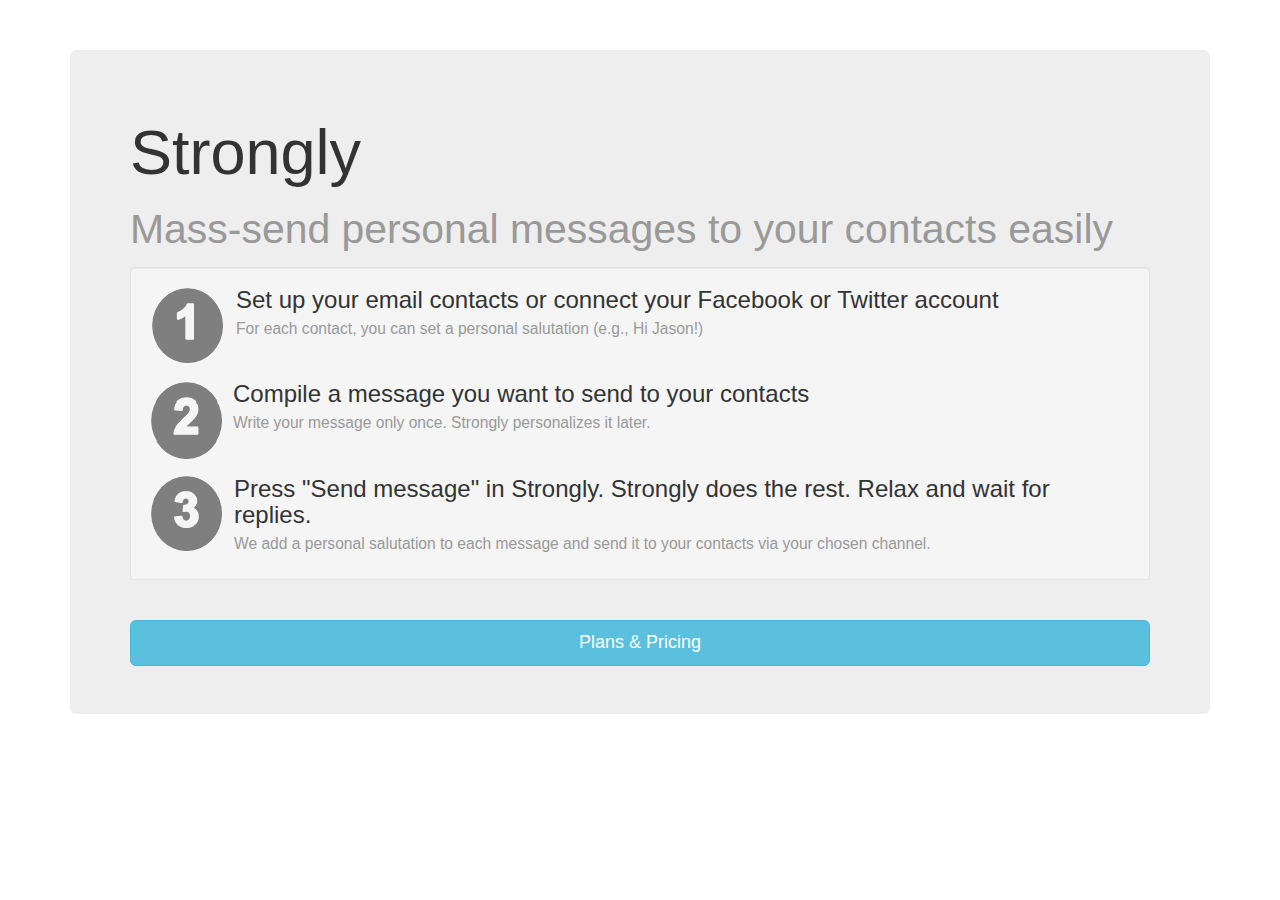
==== index.html @ 318251d7 "Initial commit" ====
<!DOCTYPE html>
<html>
	<head>
	  <title>Strongly | Send personal messages to multiple contacts easily</title>
	  <link data-turbolinks-track="true" href="bootstrap.css" media="all" rel="stylesheet">
	  <link data-turbolinks-track="true" href="application.css" media="all" rel="stylesheet">
	  <script src="bootstrap.min.js"></script>
	  <script src="bootstrap-theme.js"></script>	
	</head>
	<body>		
		<div class="container">
			<div class="jumbotron">
				<h1>Strongly<br/>
					<small>Mass-send personal messages to your contacts easily</small>
				</h1>

				<div class="well">

					<div class="media">
					  <a class="pull-left" href="#">
					    <img class="media-object" src="1grey.png" alt="...">
					  </a>
					  <div class="media-body">
					    <h3 class="media-heading">Set up your email contacts or connect your Facebook or Twitter account
								<br/>
								<small>For each contact, you can set a personal salutation (e.g., Hi Jason!)</small>
					    </h3>					   
					  </div>
					</div>			

					<div class="media">
					  <a class="pull-left" href="#">
					    <img class="media-object" src="2grey.png" alt="...">
					  </a>
					  <div class="media-body">
					    <h3 class="media-heading">Compile a message you want to send to your contacts
								<br/>
								<small>Write your message only once. Strongly personalizes it later.</small>
					    </h3>					   
					  </div>
					</div>		

					<div class="media">
					  <a class="pull-left" href="#">
					    <img class="media-object" src="3grey.png" alt="...">
					  </a>
					  <div class="media-body">
					    <h3 class="media-heading">Press "Send message" in Strongly. Strongly does the rest. Relax and wait for replies. 
								<br/>
								<small>We add a personal salutation to each message and send it to your contacts via your chosen channel.</small>
					    </h3>					   
					  </div>
					</div>							

				<!--
					<h3>
						1. Set up your email contacts or connect your Facebook or Twitter account
						<br/>
						<small>For each contact, you can set a personal salutation</small>
					</h3>

					<h3>
						2. Compile a message you want to send to your contacts
						<br/>
						<small>Write your message only once. Strongly personalizes it later. </small>
					</h3>

					<h3>
						3. Press "Send message" in Strongly. Strongly does the rest. Relax and wait for replies. 
						<br/>
						<small>We add a personal salutation to each message and send it to your contacts via your chosen channel. </small>
					</h3>
				-->
				</div>
				
				<br/>
        <a href="pricing.html" class="btn btn-info btn-lg btn-block">Plans & Pricing</a>
      </div>
		</div>
	</body>
</html>
---- application.css ----
body {
  padding-top: 50px;

  /*background-image: url("background2.jpg");*/
  background-image: url("https://farm7.staticflickr.com/6138/5958856597_113675f50b_b.jpg");
  background-repeat: no-repeat;
  background-size: 100%;
  background-attachment: fixed;
}
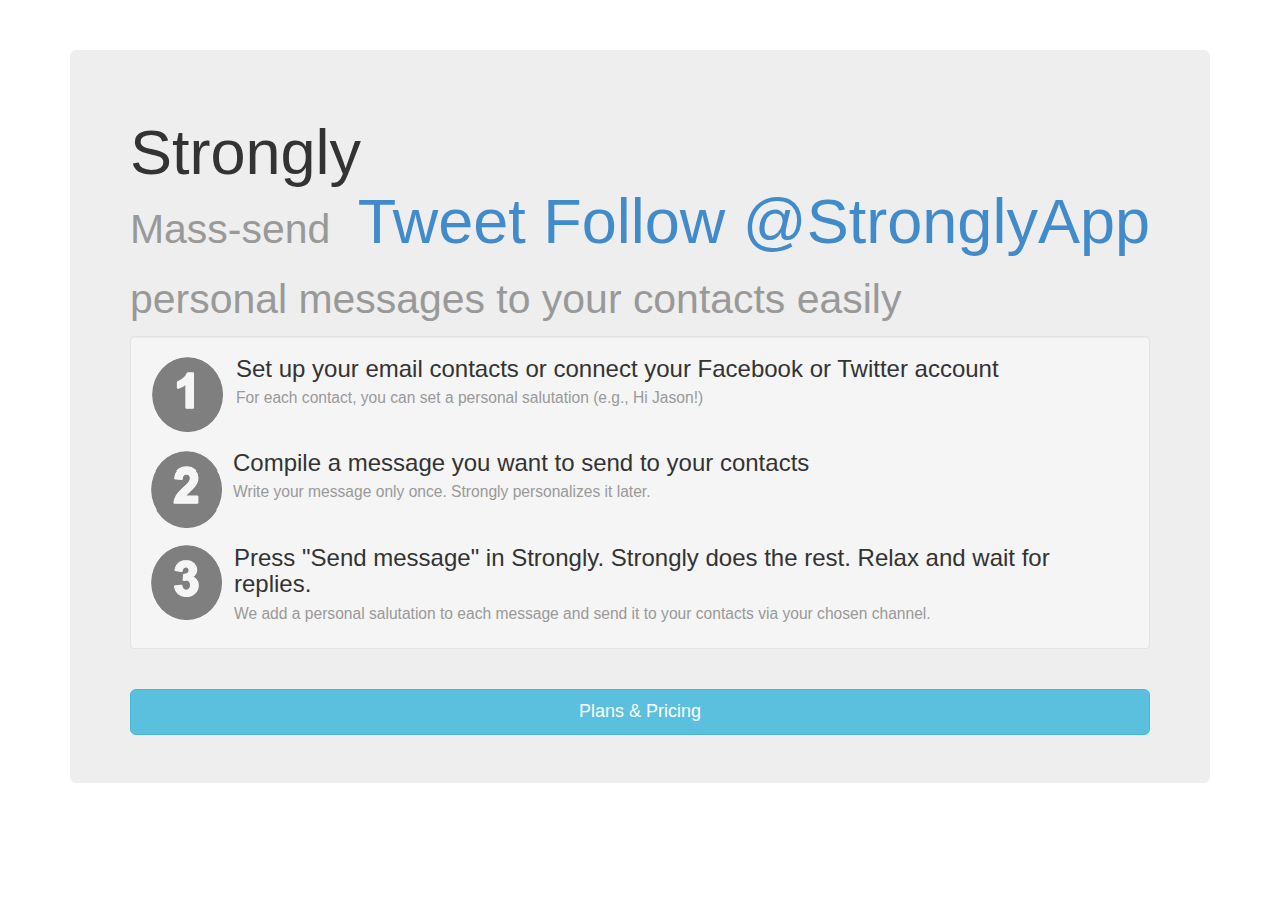
==== commit 97d6a6c4: "Added Twitter buttons. Added CNAME file for Github pages" ====
--- a/index.html
+++ b/index.html
@@ -10,7 +10,17 @@
 	<body>		
 		<div class="container">
 			<div class="jumbotron">
-				<h1>Strongly<br/>
+				<h1>Strongly
+
+					<div class="pull-right">
+	        <a href="https://twitter.com/share" class="twitter-share-button" data-via="StronglyApp" data-size="large" data-hashtags="stronglyapp">Tweet</a>
+					<script>!function(d,s,id){var js,fjs=d.getElementsByTagName(s)[0],p=/^http:/.test(d.location)?'http':'https';if(!d.getElementById(id)){js=d.createElement(s);js.id=id;js.src=p+'://platform.twitter.com/widgets.js';fjs.parentNode.insertBefore(js,fjs);}}(document, 'script', 'twitter-wjs');</script>
+
+					<a href="https://twitter.com/StronglyApp" class="twitter-follow-button" data-show-count="false" data-size="large">Follow @StronglyApp</a>
+					<script>!function(d,s,id){var js,fjs=d.getElementsByTagName(s)[0],p=/^http:/.test(d.location)?'http':'https';if(!d.getElementById(id)){js=d.createElement(s);js.id=id;js.src=p+'://platform.twitter.com/widgets.js';fjs.parentNode.insertBefore(js,fjs);}}(document, 'script', 'twitter-wjs');</script>
+					</div>
+
+					<br/>
 					<small>Mass-send personal messages to your contacts easily</small>
 				</h1>
 
@@ -75,6 +85,7 @@
 				
 				<br/>
         <a href="pricing.html" class="btn btn-info btn-lg btn-block">Plans & Pricing</a>
+      
       </div>
 		</div>
 	</body>
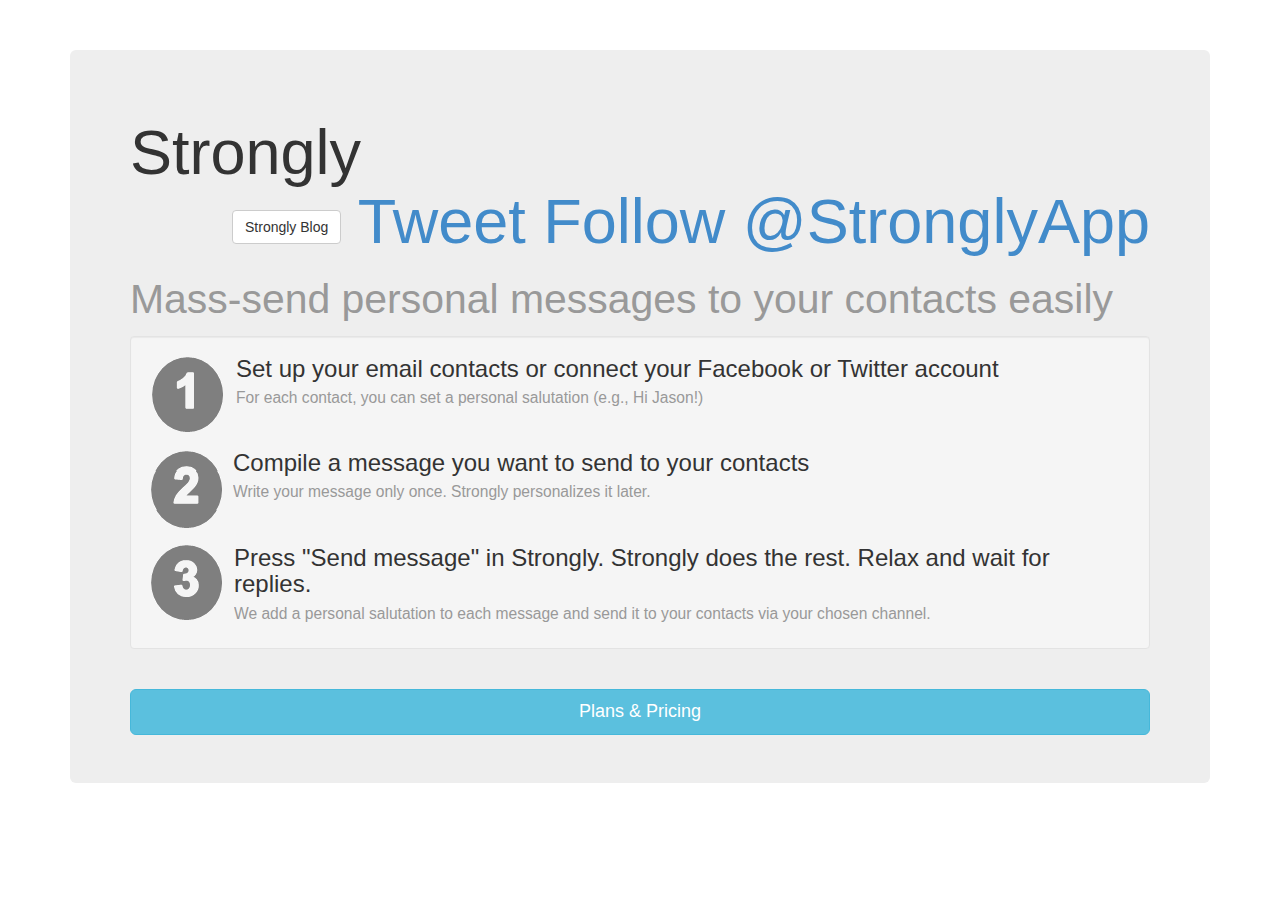
==== commit 75499d77: "Added link to Strongly blog on Tumblr" ====
--- a/index.html
+++ b/index.html
@@ -6,6 +6,18 @@
 	  <link data-turbolinks-track="true" href="application.css" media="all" rel="stylesheet">
 	  <script src="bootstrap.min.js"></script>
 	  <script src="bootstrap-theme.js"></script>	
+
+	  <!-- Google Analytics Tracking ID -->
+		<script>
+		  (function(i,s,o,g,r,a,m){i['GoogleAnalyticsObject']=r;i[r]=i[r]||function(){
+		  (i[r].q=i[r].q||[]).push(arguments)},i[r].l=1*new Date();a=s.createElement(o),
+		  m=s.getElementsByTagName(o)[0];a.async=1;a.src=g;m.parentNode.insertBefore(a,m)
+		  })(window,document,'script','//www.google-analytics.com/analytics.js','ga');
+
+		  ga('create', 'UA-50125353-1', 'stronglyapp.com');
+		  ga('send', 'pageview');
+
+		</script>	  
 	</head>
 	<body>		
 		<div class="container">
@@ -13,12 +25,15 @@
 				<h1>Strongly
 
 					<div class="pull-right">
+					<a href="http://stronglyapp.tumblr.com/" class="btn btn-default">Strongly Blog</a>
+
 	        <a href="https://twitter.com/share" class="twitter-share-button" data-via="StronglyApp" data-size="large" data-hashtags="stronglyapp">Tweet</a>
 					<script>!function(d,s,id){var js,fjs=d.getElementsByTagName(s)[0],p=/^http:/.test(d.location)?'http':'https';if(!d.getElementById(id)){js=d.createElement(s);js.id=id;js.src=p+'://platform.twitter.com/widgets.js';fjs.parentNode.insertBefore(js,fjs);}}(document, 'script', 'twitter-wjs');</script>
 
 					<a href="https://twitter.com/StronglyApp" class="twitter-follow-button" data-show-count="false" data-size="large">Follow @StronglyApp</a>
 					<script>!function(d,s,id){var js,fjs=d.getElementsByTagName(s)[0],p=/^http:/.test(d.location)?'http':'https';if(!d.getElementById(id)){js=d.createElement(s);js.id=id;js.src=p+'://platform.twitter.com/widgets.js';fjs.parentNode.insertBefore(js,fjs);}}(document, 'script', 'twitter-wjs');</script>
 					</div>
+
 
 					<br/>
 					<small>Mass-send personal messages to your contacts easily</small>
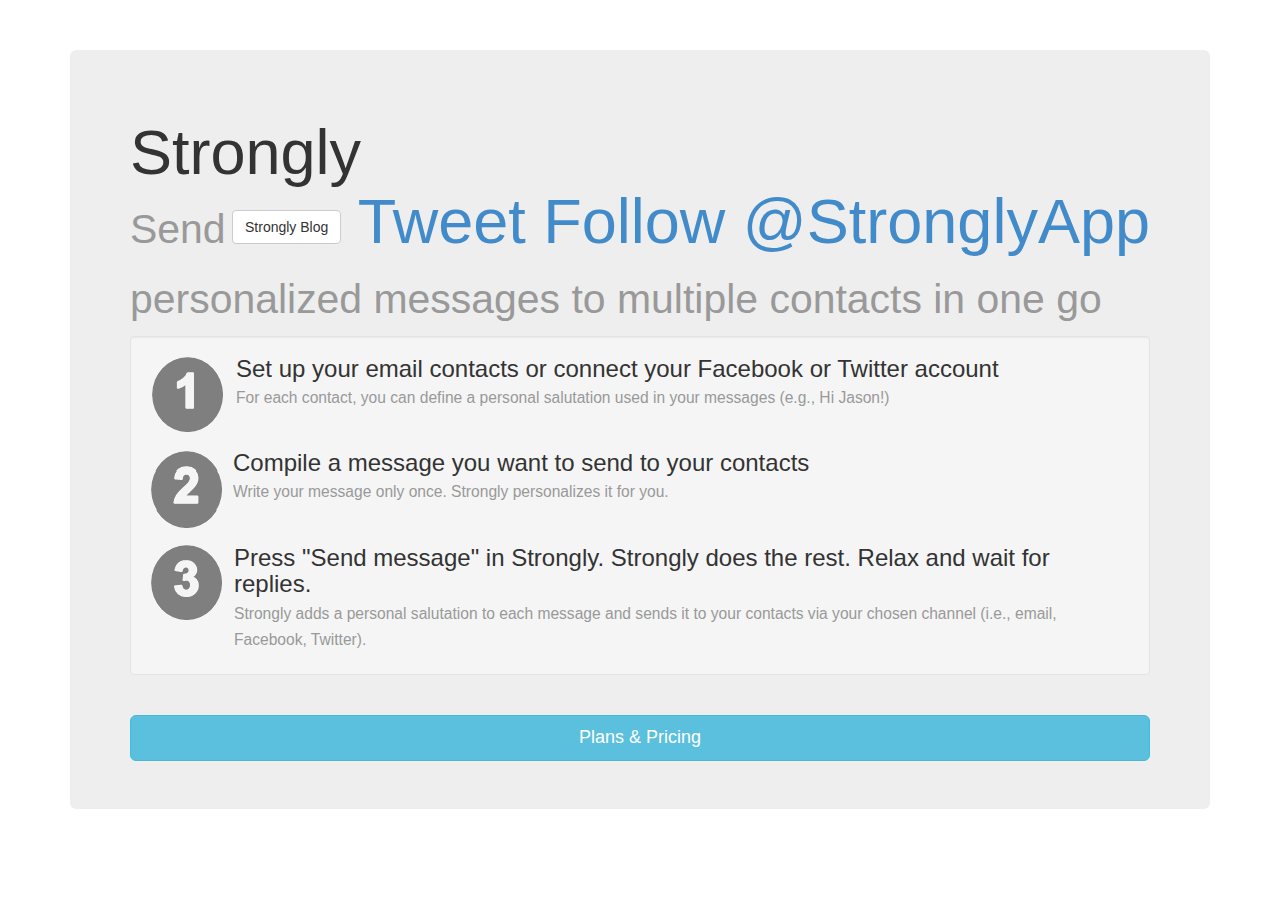
==== commit 65870fb5: "Updated descriptive title for Strongly" ====
--- a/index.html
+++ b/index.html
@@ -36,7 +36,7 @@
 
 
 					<br/>
-					<small>Mass-send personal messages to your contacts easily</small>
+					<small>Send personalized messages to multiple contacts in one go</small>
 				</h1>
 
 				<div class="well">
@@ -48,7 +48,7 @@
 					  <div class="media-body">
 					    <h3 class="media-heading">Set up your email contacts or connect your Facebook or Twitter account
 								<br/>
-								<small>For each contact, you can set a personal salutation (e.g., Hi Jason!)</small>
+								<small>For each contact, you can define a personal salutation used in your messages (e.g., Hi Jason!)</small>
 					    </h3>					   
 					  </div>
 					</div>			
@@ -60,7 +60,7 @@
 					  <div class="media-body">
 					    <h3 class="media-heading">Compile a message you want to send to your contacts
 								<br/>
-								<small>Write your message only once. Strongly personalizes it later.</small>
+								<small>Write your message only once. Strongly personalizes it for you.</small>
 					    </h3>					   
 					  </div>
 					</div>		
@@ -72,7 +72,7 @@
 					  <div class="media-body">
 					    <h3 class="media-heading">Press "Send message" in Strongly. Strongly does the rest. Relax and wait for replies. 
 								<br/>
-								<small>We add a personal salutation to each message and send it to your contacts via your chosen channel.</small>
+								<small>Strongly adds a personal salutation to each message and sends it to your contacts via your chosen channel (i.e., email, Facebook, Twitter).</small>
 					    </h3>					   
 					  </div>
 					</div>							
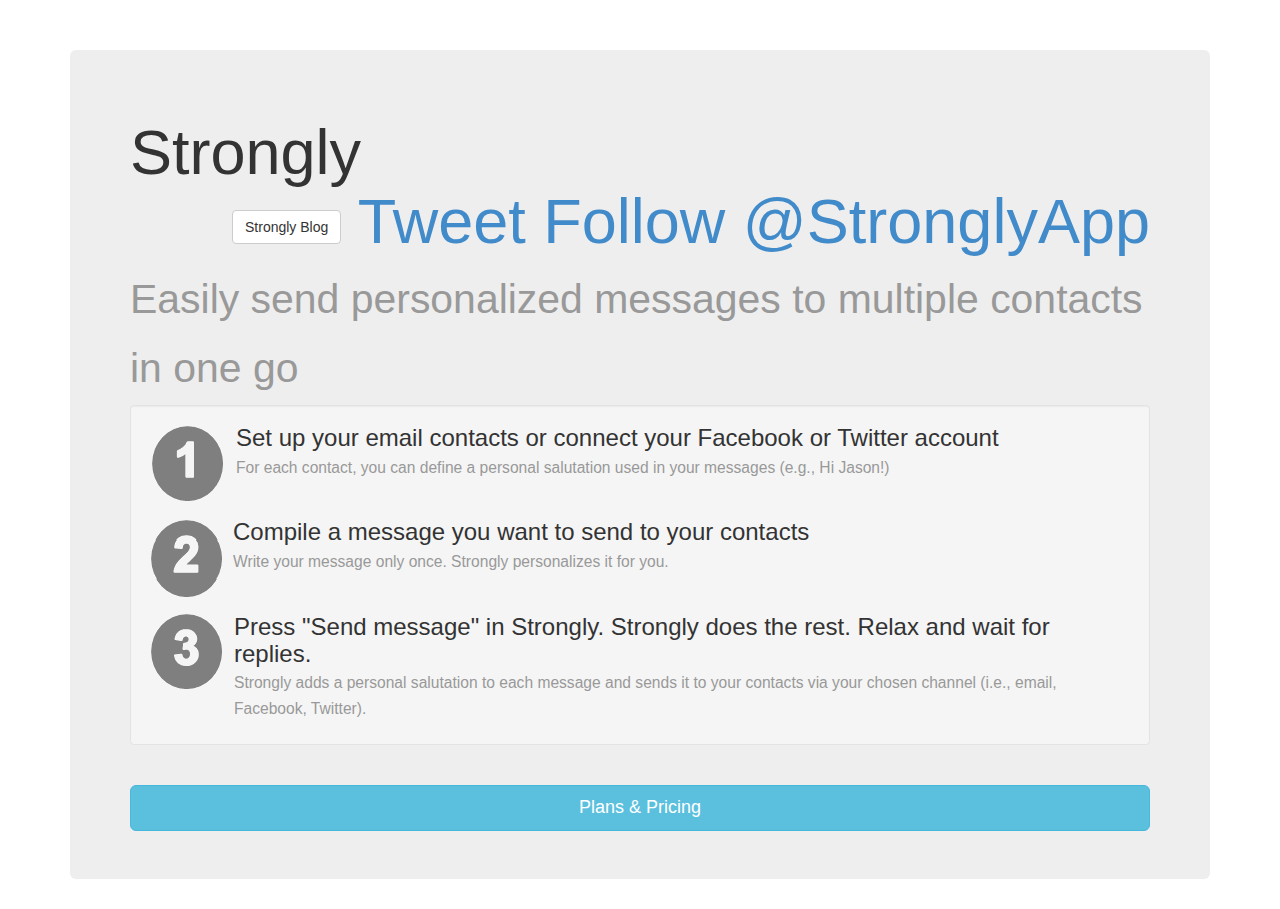
==== commit 9667b9de: "Update content in HTML title tag for StronglyApp pages" ====
--- a/index.html
+++ b/index.html
@@ -1,7 +1,7 @@
 <!DOCTYPE html>
 <html>
 	<head>
-	  <title>Strongly | Send personal messages to multiple contacts easily</title>
+	  <title>Strongly | Easily send personalized messages to multiple contacts in one go</title>
 	  <link data-turbolinks-track="true" href="bootstrap.css" media="all" rel="stylesheet">
 	  <link data-turbolinks-track="true" href="application.css" media="all" rel="stylesheet">
 	  <script src="bootstrap.min.js"></script>
@@ -36,7 +36,7 @@
 
 
 					<br/>
-					<small>Send personalized messages to multiple contacts in one go</small>
+					<small>Easily send personalized messages to multiple contacts in one go</small>
 				</h1>
 
 				<div class="well">
